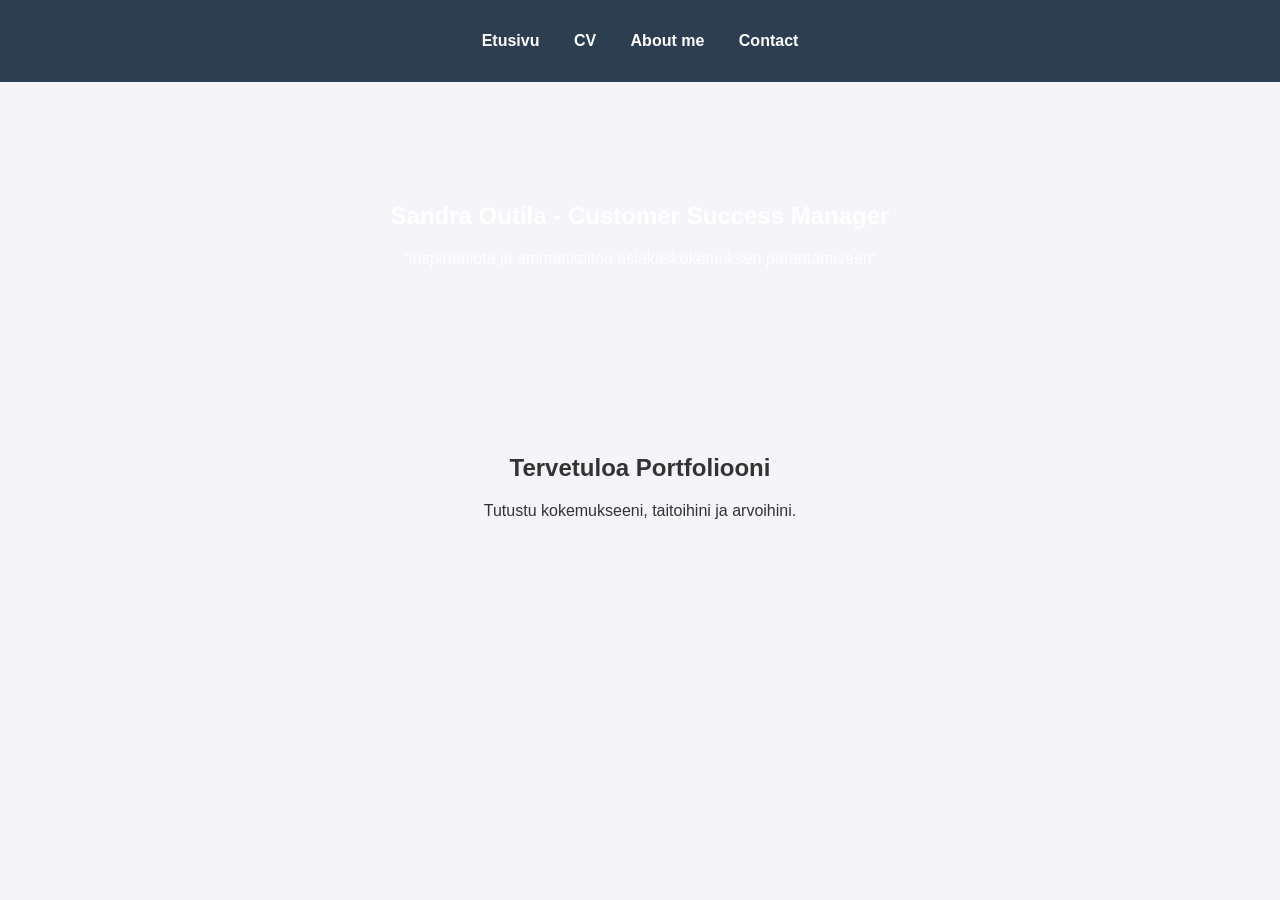
==== index.html @ 642139e7 "Add files via upload" ====
<!DOCTYPE html>
<html lang="fi">
<head>
    <meta charset="UTF-8">
    <meta name="viewport" content="width=device-width, initial-scale=1.0">
    <title>Sandra Outila - Portfolio</title>
    <link rel="stylesheet" href="styles.css">
</head>
<body>
    <header>
        <nav>
            <ul>
                <li><a href="index.html">Etusivu</a></li>
                <li><a href="cv.html">CV</a></li>
                <li><a href="about.html">About me</a></li>
                <li><a href="contact.html">Contact</a></li>
            </ul>
        </nav>
    </header>

    <main>
        <section class="hero">
            <h1>Sandra Outila - Customer Success Manager</h1>
            <p>"Inspiraatiota ja ammattitaitoa asiakaskokemuksen parantamiseen"</p>
        </section>

        <section class="intro">
            <h2>Tervetuloa Portfoliooni</h2>
            <p>Tutustu kokemukseeni, taitoihini ja arvoihini.</p>
        </se
---- styles.css ----
body {
    font-family: Arial, sans-serif;
    margin: 0;
    padding: 0;
    background-color: #f4f4f9;
    color: #333;
}

header {
    background: #2c3e50;
    padding: 1rem 0;
    text-align: center;
}

nav ul {
    list-style: none;
    padding: 0;
}

nav ul li {
    display: inline;
    margin: 0 15px;
}

nav ul li a {
    color: white;
    text-decoration: none;
    font-weight: bold;
}

.hero {
    background: url('hero.jpg') no-repeat center center/cover;
    color: white;
    text-align: center;
    padding: 100px 20px;
}

.intro {
    text-align: center;
    padding: 50px;
}

footer {
    background: #2c3e50;
    color: white;
    text-align: center;
    padding: 1rem 0;
    position: relative;
    bottom: 0;
    width: 100%;
}
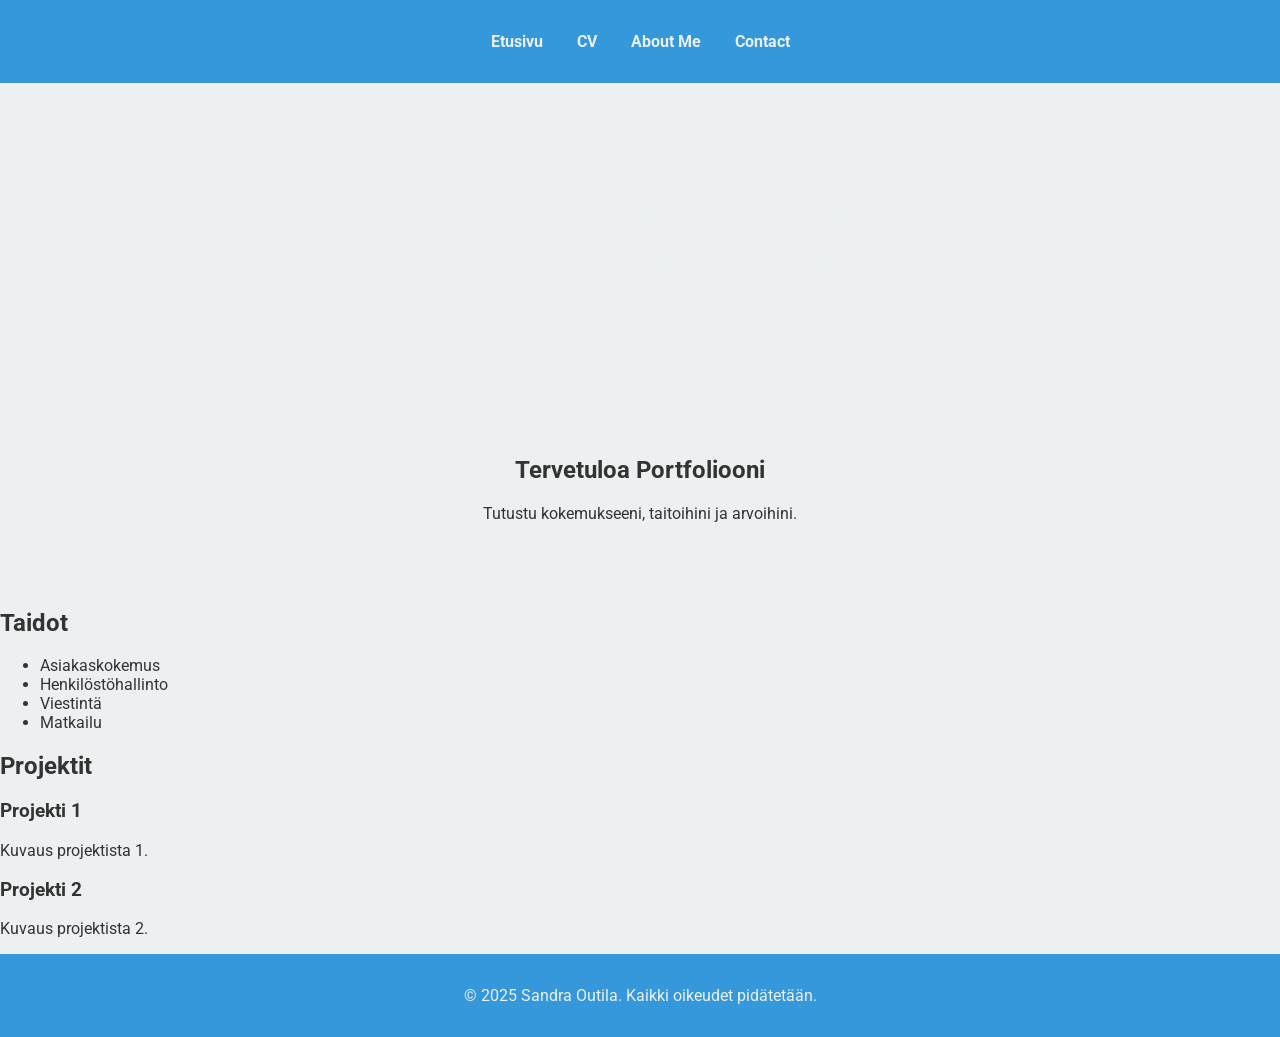
==== commit 5e72e997: "Update index.html" ====
--- a/index.html
+++ b/index.html
@@ -5,6 +5,7 @@
     <meta name="viewport" content="width=device-width, initial-scale=1.0">
     <title>Sandra Outila - Portfolio</title>
     <link rel="stylesheet" href="styles.css">
+    <link href="https://fonts.googleapis.com/css2?family=Montserrat:wght@700&family=Roboto&display=swap" rel="stylesheet">
 </head>
 <body>
     <header>
@@ -12,7 +13,7 @@
             <ul>
                 <li><a href="index.html">Etusivu</a></li>
                 <li><a href="cv.html">CV</a></li>
-                <li><a href="about.html">About me</a></li>
+                <li><a href="about.html">About Me</a></li>
                 <li><a href="contact.html">Contact</a></li>
             </ul>
         </nav>
@@ -27,4 +28,33 @@
         <section class="intro">
             <h2>Tervetuloa Portfoliooni</h2>
             <p>Tutustu kokemukseeni, taitoihini ja arvoihini.</p>
-        </se
+        </section>
+
+        <section class="skills">
+            <h2>Taidot</h2>
+            <ul>
+                <li>Asiakaskokemus</li>
+                <li>Henkilöstöhallinto</li>
+                <li>Viestintä</li>
+                <li>Matkailu</li>
+            </ul>
+        </section>
+
+        <section class="projects">
+            <h2>Projektit</h2>
+            <div class="project">
+                <h3>Projekti 1</h3>
+                <p>Kuvaus projektista 1.</p>
+            </div>
+            <div class="project">
+                <h3>Projekti 2</h3>
+                <p>Kuvaus projektista 2.</p>
+            </div>
+        </section>
+    </main>
+
+    <footer>
+        <p>&copy; 2025 Sandra Outila. Kaikki oikeudet pidätetään.</p>
+    </footer>
+</body>
+</html>
--- a/styles.css
+++ b/styles.css
@@ -1,48 +1,45 @@
 body {
-    font-family: Arial, sans-serif;
+    font-family: 'Roboto', sans-serif;
     margin: 0;
     padding: 0;
-    background-color: #f4f4f9;
+    background-color: #ecf0f1;
     color: #333;
 }
-
 header {
-    background: #2c3e50;
+    background: #3498db;
     padding: 1rem 0;
     text-align: center;
 }
-
 nav ul {
     list-style: none;
     padding: 0;
 }
-
 nav ul li {
     display: inline;
     margin: 0 15px;
 }
-
 nav ul li a {
-    color: white;
+    color: #ecf0f1;
     text-decoration: none;
     font-weight: bold;
+    transition: color 0.3s;
 }
-
+nav ul li a:hover {
+    color: #2ecc71;
+}
 .hero {
     background: url('hero.jpg') no-repeat center center/cover;
-    color: white;
+    color: #ecf0f1;
     text-align: center;
     padding: 100px 20px;
 }
-
 .intro {
     text-align: center;
     padding: 50px;
 }
-
 footer {
-    background: #2c3e50;
-    color: white;
+    background: #3498db;
+    color: #ecf0f1;
     text-align: center;
     padding: 1rem 0;
     position: relative;
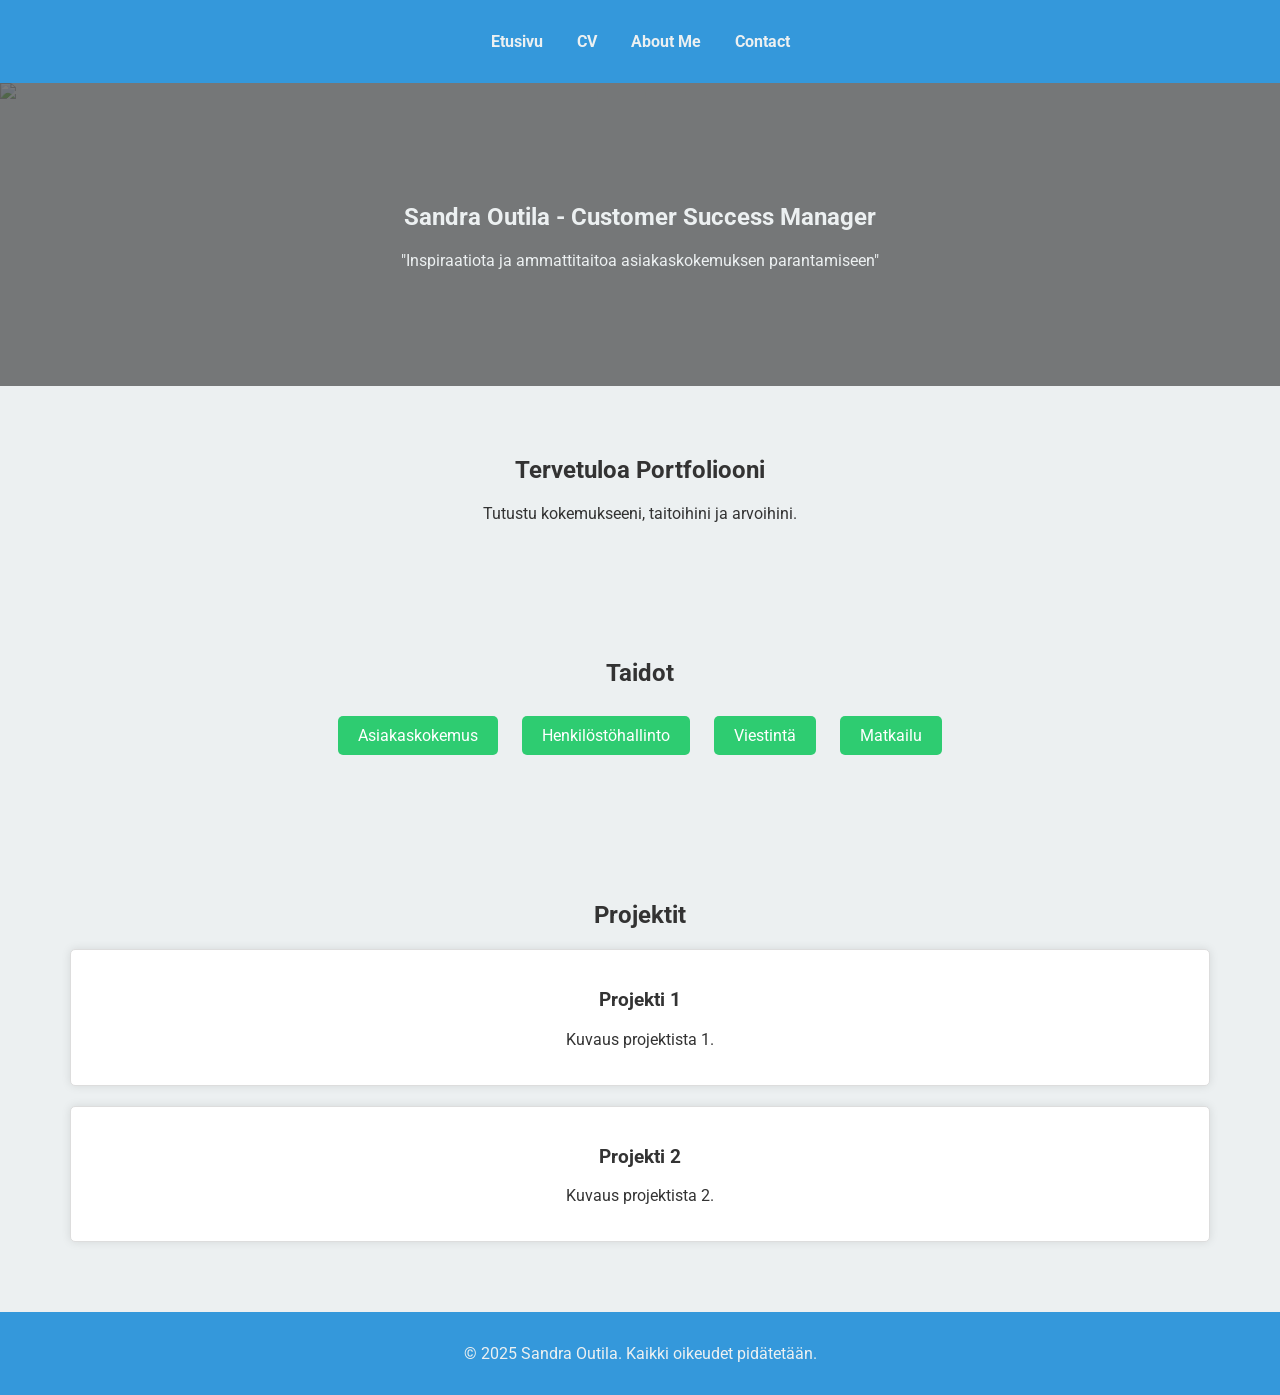
==== commit e8964207: "Update index.html" ====
--- a/index.html
+++ b/index.html
@@ -21,6 +21,7 @@
 
     <main>
         <section class="hero">
+            <img src="office-background.jpg" alt="Office Background" class="background-image">
             <h1>Sandra Outila - Customer Success Manager</h1>
             <p>"Inspiraatiota ja ammattitaitoa asiakaskokemuksen parantamiseen"</p>
         </section>
--- a/styles.css
+++ b/styles.css
@@ -28,14 +28,58 @@
     color: #2ecc71;
 }
 .hero {
-    background: url('hero.jpg') no-repeat center center/cover;
-    color: #ecf0f1;
+    position: relative;
     text-align: center;
     padding: 100px 20px;
+    color: #ecf0f1; /* Ensure text color is white */
 }
-.intro {
+.hero .background-image {
+    position: absolute;
+    top: 0;
+    left: 0;
+    width: 100%;
+    height: 100%;
+    object-fit: cover;
+    opacity: 0.5; /* Adjust opacity to make text readable */
+    z-index: -1;
+}
+.hero::before {
+    content: '';
+    position: absolute;
+    top: 0;
+    left: 0;
+    width: 100%;
+    height: 100%;
+    background: rgba(0, 0, 0, 0.5); /* Semi-transparent overlay */
+    z-index: 1;
+}
+.hero h1, .hero p {
+    position: relative;
+    z-index: 2;
+}
+.intro, .skills, .projects {
     text-align: center;
     padding: 50px;
+}
+.skills ul {
+    list-style: none;
+    padding: 0;
+}
+.skills ul li {
+    background: #2ecc71;
+    color: #fff;
+    display: inline-block;
+    margin: 10px;
+    padding: 10px 20px;
+    border-radius: 5px;
+}
+.projects .project {
+    background: #fff;
+    border: 1px solid #ddd;
+    border-radius: 5px;
+    margin: 20px;
+    padding: 20px;
+    box-shadow: 0 0 10px rgba(0, 0, 0, 0.1);
 }
 footer {
     background: #3498db;
